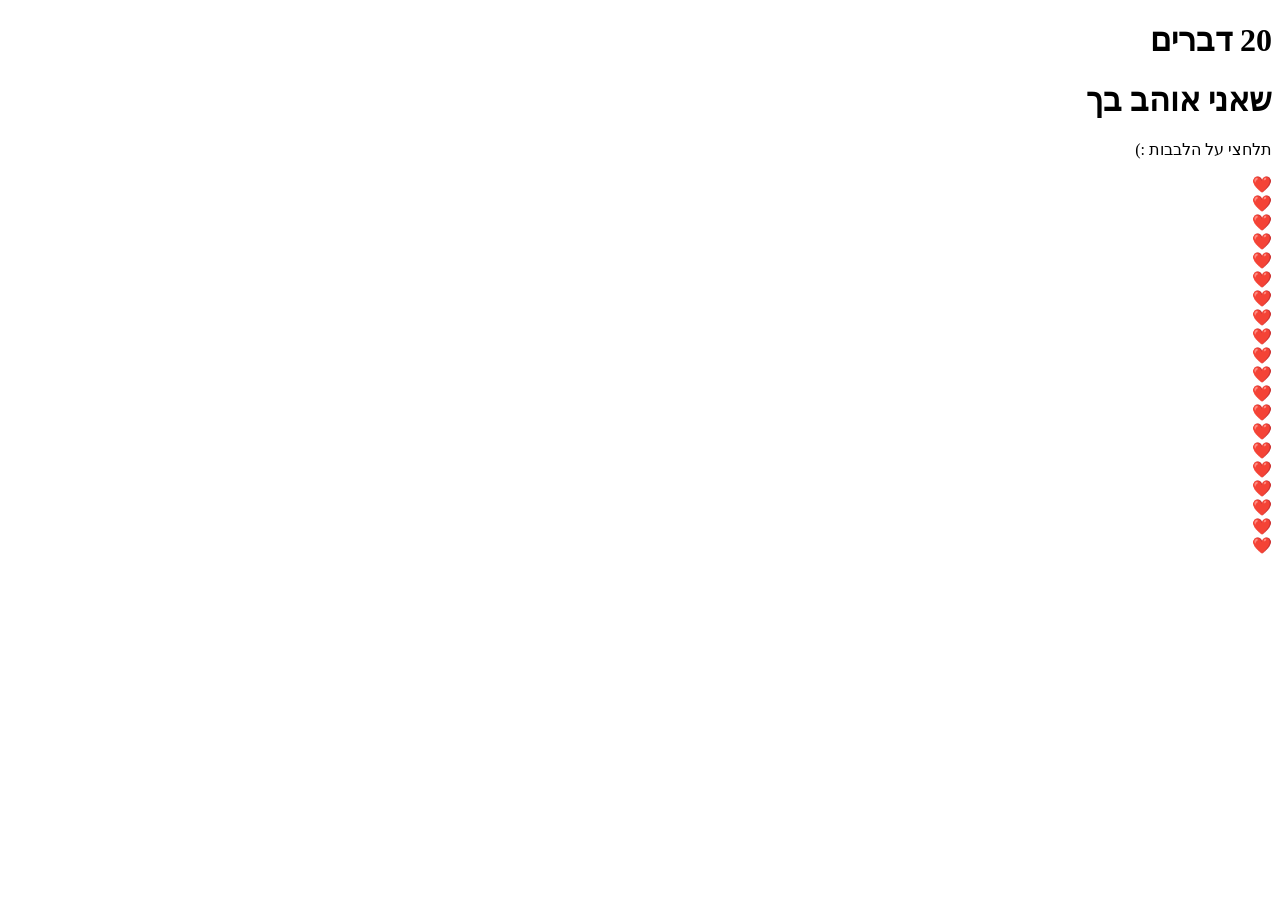
==== pages/20-reasons-why.html @ ec588e4d "Add files via upload" ====
<!DOCTYPE html>
<html lang="en">
<head>
<meta charset="UTF-8">
<meta name="viewport" content="width=device-width, initial-scale=1.0">
<title>20 דברים</title>
<link rel="stylesheet" href="../styles/love.css">
</head>

<body dir="rtl">

<h1>20 דברים</h1>
<h1>שאני אוהב בך</h1>
<p id="p1">תלחצי על הלבבות :)</p>

<div class="container">

<div class="heart" onclick="reveal(0)">❤️</div>
<div class="heart" onclick="reveal(1)">❤️</div>
<div class="heart" onclick="reveal(2)">❤️</div>
<div class="heart" onclick="reveal(3)">❤️</div>
<div class="heart" onclick="reveal(4)">❤️</div>
<div class="heart" onclick="reveal(5)">❤️</div>
<div class="heart" onclick="reveal(6)">❤️</div>
<div class="heart" onclick="reveal(7)">❤️</div>
<div class="heart" onclick="reveal(8)">❤️</div>
<div class="heart" onclick="reveal(9)">❤️</div>

<div class="heart" onclick="reveal(10)">❤️</div>
<div class="heart" onclick="reveal(11)">❤️</div>
<div class="heart" onclick="reveal(12)">❤️</div>
<div class="heart" onclick="reveal(13)">❤️</div>
<div class="heart" onclick="reveal(14)">❤️</div>
<div class="heart" onclick="reveal(15)">❤️</div>
<div class="heart" onclick="reveal(16)">❤️</div>
<div class="heart" onclick="reveal(17)">❤️</div>
<div class="heart" onclick="reveal(18)">❤️</div>
<div class="heart" onclick="reveal(19)">❤️</div>

</div>

<div id="message"></div>

<script src="../scripts/love.js"></script>

</body>
</html>
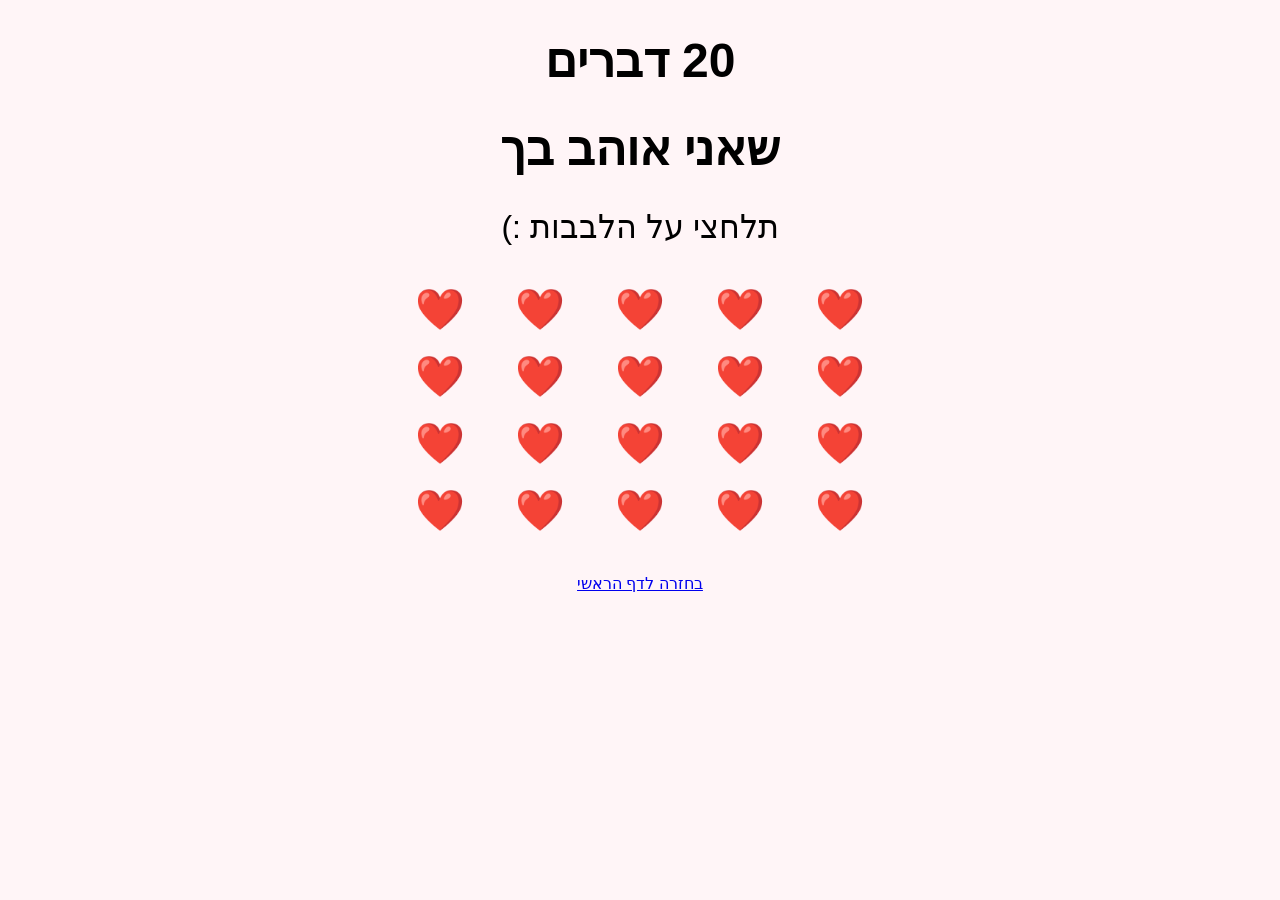
==== commit f78cbbef: "Add files via upload" ====
--- a/pages/20-reasons-why.html
+++ b/pages/20-reasons-why.html
@@ -5,6 +5,7 @@
 <meta name="viewport" content="width=device-width, initial-scale=1.0">
 <title>20 דברים</title>
 <link rel="stylesheet" href="../styles/love.css">
+<link rel="stylesheet" href="../styles/home-button.css">
 </head>
 
 <body dir="rtl">
@@ -40,6 +41,7 @@
 </div>
 
 <div id="message"></div>
+<a href="../index.html" class="home-button">בחזרה לדף הראשי</a>
 
 <script src="../scripts/love.js"></script>
 
--- a/styles/love.css
+++ b/styles/love.css
@@ -0,0 +1,37 @@
+body{
+    font-family: Arial;
+    text-align:center;
+    background:#fff5f7;
+}
+
+h1{
+    font-size:3em;
+}
+#p1 {
+    font-size:2em;
+}
+.container{
+    display:grid;
+    grid-template-columns: repeat(5, 80px);
+    gap:20px;
+    justify-content:center;
+    margin-top:40px;
+}
+
+.heart{
+    font-size:40px;
+    cursor:pointer;
+    transition: transform 0.2s;
+}
+
+.heart:hover{
+    transform: scale(1.3);
+}
+
+#message{
+    margin-top:40px;
+    font-size:22px;
+    max-width:600px;
+    margin-left:auto;
+    margin-right:auto;
+}
